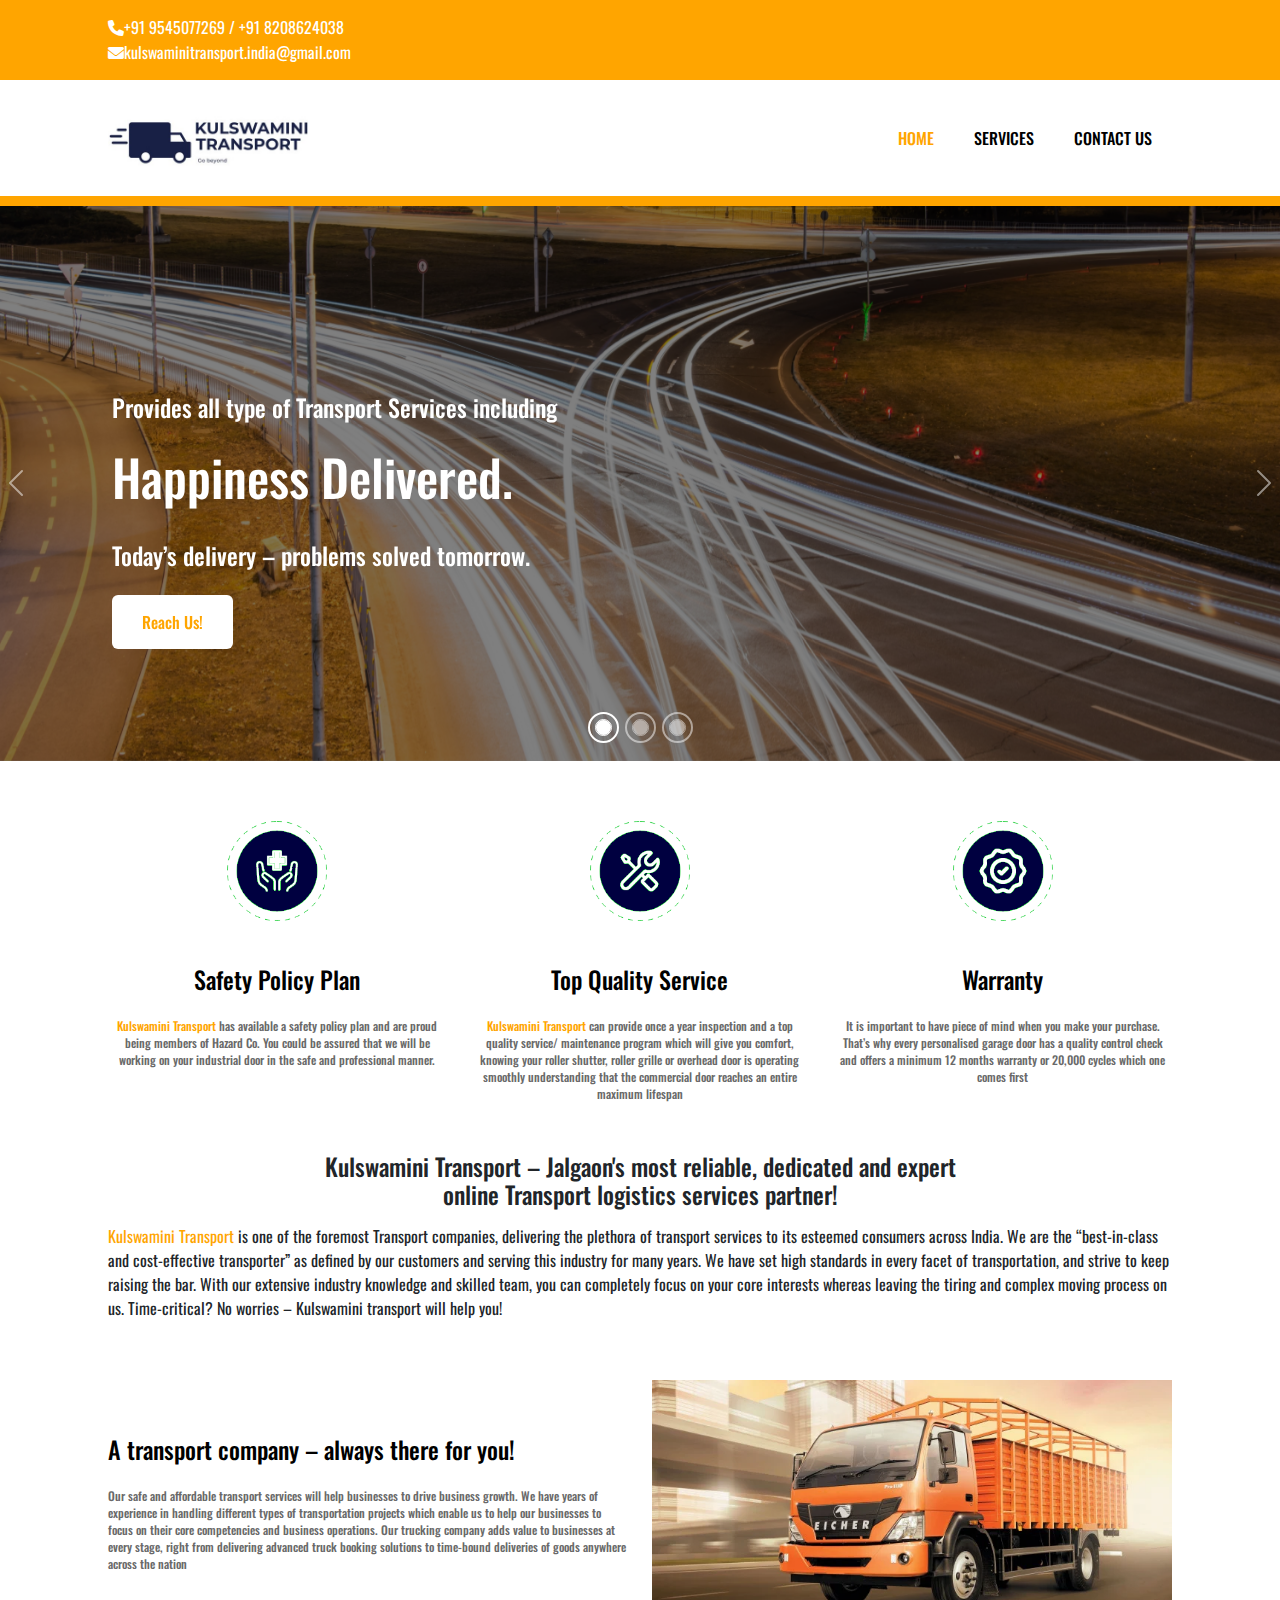
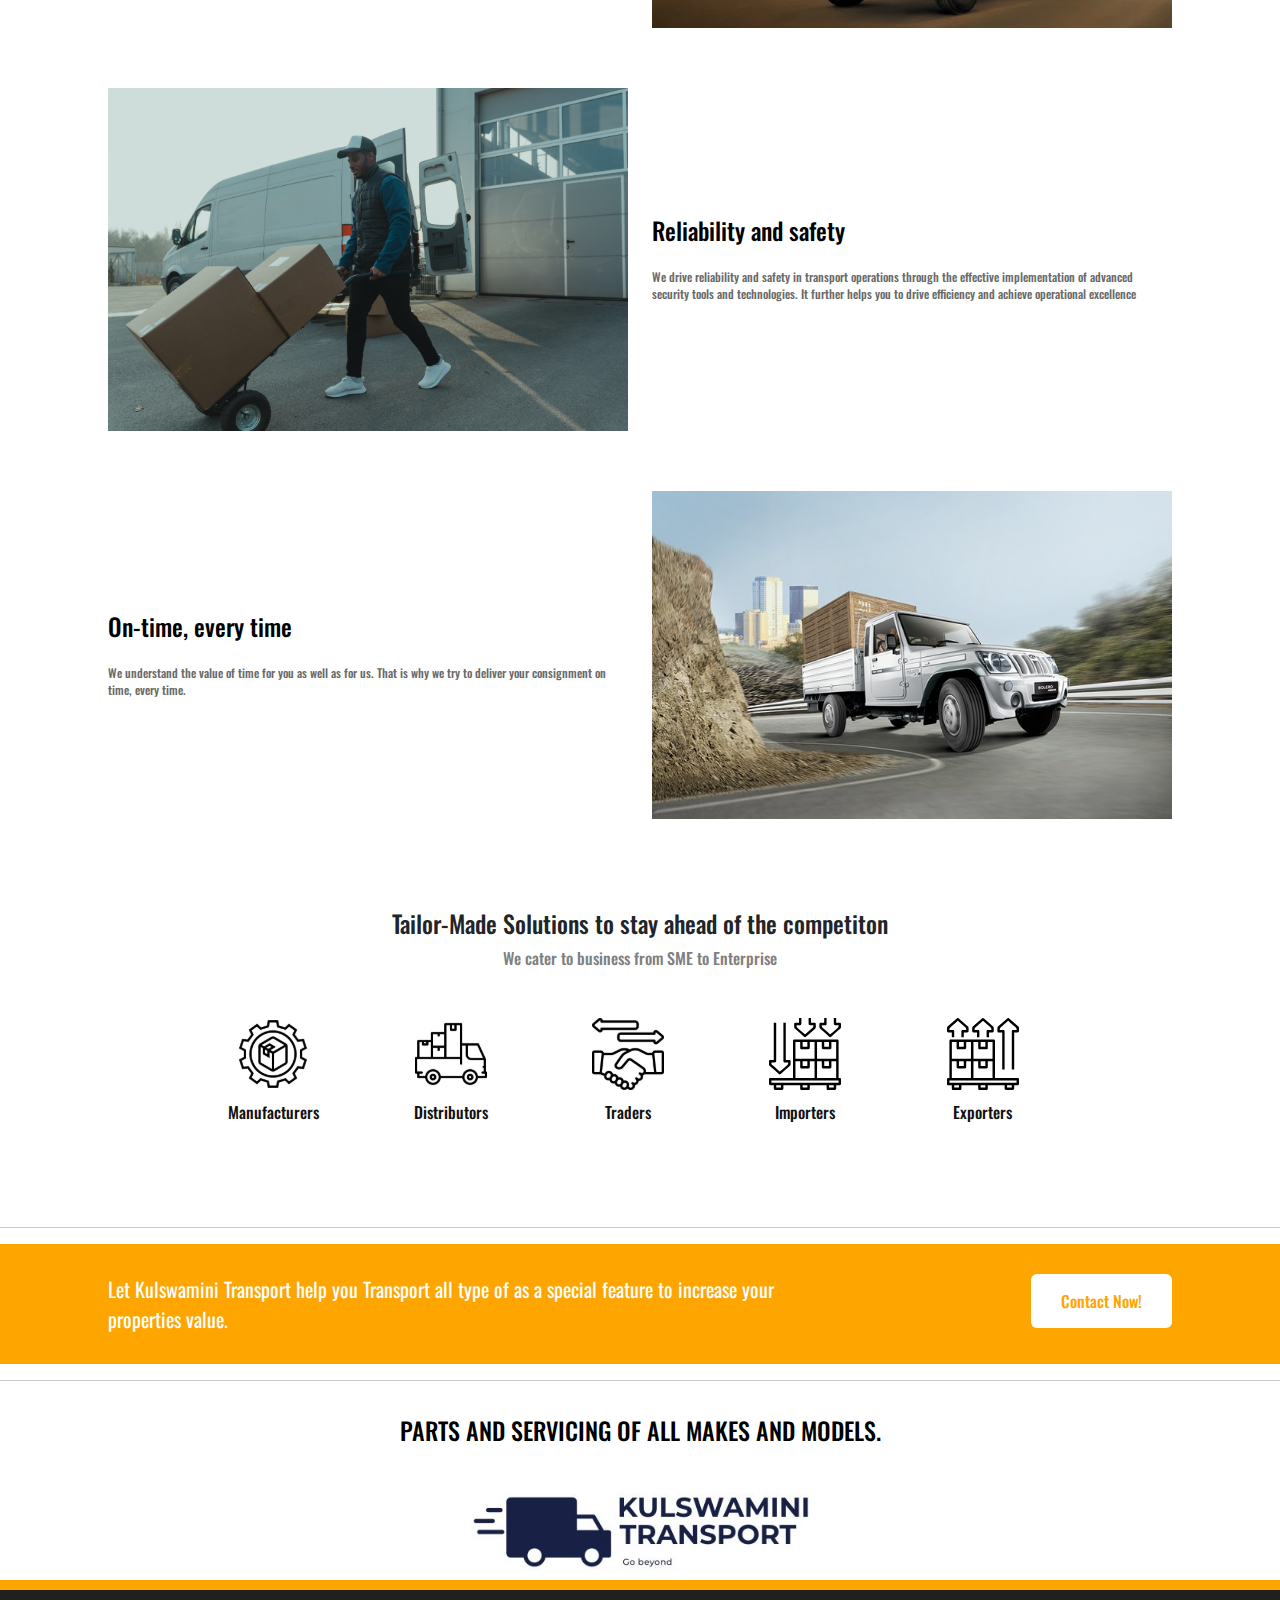
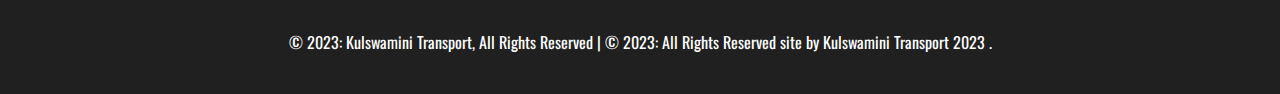
==== index.html @ c0dcc89e "jf" ====
<!DOCTYPE html>
<html lang="en">

<head>
	<!-- Required meta tags -->
	<meta charset="utf-8">
	<meta name="viewport" content="width=device-width, initial-scale=1, shrink-to-fit=no">
	<meta name="description" content="">
	<meta name="robots" content="" />
	<meta name="turbo-visit-control" content="reload">
	<title>Home | Kulswamini Transport</title>
	<!-- Favicon -->
	<link rel="icon" type="image/x-icon" href="assets/img/Title_logo.jpeg">
	<!-- Bootstrap CSS -->
	<link rel="stylesheet" href="assets/css/bootstrap.min.css">
	<!-- Font Awesome CSS -->
	<link rel="stylesheet" href="assets/css/all.min.css">
	<!-- Carousal CSS -->
	<link rel="stylesheet" href="assets/css/owl.carousel.min.css">
	<link rel="stylesheet" href="assets/css/owl.theme.default.css">
	<!-- reservation css starts -->
	<link rel="stylesheet" href="assets/css/selectric.css">
	<link rel="preconnect" href="https://fonts.googleapis.com">
	<link rel="preconnect" href="https://fonts.gstatic.com" crossorigin>
	<link href="https://fonts.googleapis.com/css2?family=Oswald:wght@200;300;400;500;600;700&display=swap"
		rel="stylesheet">
	<!-- Style CSS -->
	<link rel="stylesheet" href="assets/css/style.css">
	<!-- Responsive CSS -->
	<link rel="stylesheet" href="assets/css/responsive.css">
</head>

<body>

	<!--header start-->
	<header>
		<div class="top-nav">
			<div class="container">
				<div class="row">
					<div class="col-12">
						<div >
							<a href="tel:9545077269"><i class="fa-solid fa-phone"></i>+91 9545077269 / </a>
							<a href="tel:8208624038">+91 8208624038</a>
						</div>
						<div >
							<a href="mailto:kulswaminitransport.india@gmail.com"><i class="fa-solid fa-envelope"></i>kulswaminitransport.india@gmail.com</a>
						</div>
						
					</div>
				</div>
			</div>
		</div>
		<nav class="navbar navbar-expand-lg navbar-light">
			<div class="container">
				<a class="navbar-brand" href="index.html"><img src="assets/img/Kulswamini_logo.jpeg" alt=""></a>
				<button class="navbar-toggler" type="button" data-bs-toggle="collapse"
					data-bs-target="#navbarSupportedContent" aria-controls="navbarSupportedContent"
					aria-expanded="false" aria-label="Toggle navigation">
					<span class="navbar-toggler-icon"><i class="fa-solid fa-bars"></i></span>
				</button>
				<div class="collapse navbar-collapse" id="navbarSupportedContent">
					<ul class="navbar-nav ml-auto mb-2 mb-lg-0">
						<li class="nav-item">
							<a class="nav-link active" aria-current="page" href="index.html">HOME</a>
						</li>
						<li class="nav-item">
							<a class="nav-link" href="Services.html">SERVICES</a>
						</li>
						<li class="nav-item">
							<a class="nav-link" href="contact.html">CONTACT US</a>
						</li>
					</ul>

				</div>
			</div>
		</nav>
	</header>

	<!--header end-->


	<!--banner start-->

	<section class="banner-section">
		<div class="overlay"></div>
		<div id="carouselExampleCaptions" class="carousel slide " data-bs-ride="carousel">
			<div class="carousel-indicators">
				<button type="button" data-bs-target="#carouselExampleCaptions" data-bs-slide-to="0" class="active"
					aria-current="true" aria-label="Slide 1"></button>
				<button type="button" data-bs-target="#carouselExampleCaptions" data-bs-slide-to="1"
					aria-label="Slide 2"></button>
				<button type="button" data-bs-target="#carouselExampleCaptions" data-bs-slide-to="2"
					aria-label="Slide 3"></button>
			</div>
			<div class="carousel-inner">
				<div class="carousel-item active" data-bs-interval="4000">
					<img src="assets/img/Banner_Img_2.jpg" class="d-block w-100" alt="...">
					<div class="carousel-caption d-md-block">
						<div class="container">
							<div class="row">
								<div class="col-12">
									<h4>Provides all type of Transport Services including</h4>
									<h1>Happiness Delivered.</h1>
									<h4>Today’s delivery – problems solved tomorrow.</h4>
									<div class="d-flex">
										<button class="btn-2" onclick="location.href='contact.html'">Reach Us!</button>
									</div>
								</div>
							</div>

						</div>

					</div>
				</div>
				<div class="carousel-item"  data-bs-interval="4000">
					<img src="assets/img/Banner_Img.jpg" class="d-block w-100" alt="...">
					<div class="carousel-caption d-md-block">
						<div class="container">
							<div class="row">
								<div class="col-12">
									<h4>Provides all type of Transport Services including</h4>
									<h1>Happiness Delivered.</h1>
									<h4>Today’s delivery – problems solved tomorrow.</h4>
									<div class="d-flex">
										<button class="btn-2" onclick="location.href='contact.html'">Reach Us!</button>
									</div>
								</div>
							</div>

						</div>

					</div>
				</div>
				<div class="carousel-item"  data-bs-interval="4000">
					<img src="assets/img/Banner_Img_1.jpg" class="d-block w-100" alt="...">
					<div class="carousel-caption d-md-block">
						<div class="container">
							<div class="row">
								<div class="col-12">
									<h4>Provides all type of Transport Services including</h4>
									<h1>Happiness Delivered.</h1>
									<h4>Today’s delivery – problems solved tomorrow.</h4>
									<div class="d-flex">
										<button class="btn-2" onclick="location.href='contact.html'">Reach Us!</button>
									</div>
								</div>
							</div>

						</div>

					</div>
				</div>
			</div>
			<button class="carousel-control-prev" type="button" data-bs-target="#carouselExampleCaptions"
				data-bs-slide="prev">
				<span class="carousel-control-prev-icon" aria-hidden="true"></span>
				<span class="visually-hidden">Previous</span>
			</button>
			<button class="carousel-control-next" type="button" data-bs-target="#carouselExampleCaptions"
				data-bs-slide="next">
				<span class="carousel-control-next-icon" aria-hidden="true"></span>
				<span class="visually-hidden">Next</span>
			</button>
		</div>

	</section>

	<!--banner end-->

	<!--about us start-->
	<section class="about-us">
		<div class="container">
			<div class="row">
				<div class="col-md-4">
					<div class="about-card">
						<img src="assets/img/about1.png" alt="">
						<div class="about-title">Safety Policy Plan</div>
						<p class="about-content"><span>Kulswamini Transport</span> has available a safety
							policy plan and are proud
							being members of Hazard Co. You could be assured that we will be working on your
							industrial door in the safe and professional manner.
						</p>
					</div>
				</div>
				<div class="col-md-4">
					<div class="about-card">
						<img src="assets/img/about2.png" alt="">
						<div class="about-title">Top Quality Service</div>
						<p class="about-content"><span>Kulswamini Transport</span> can provide once a year inspection
							and a top quality service/
							maintenance program which will give you comfort, knowing your roller shutter, roller
							grille or overhead door is operating smoothly understanding that the commercial
							door reaches an entire maximum lifespan
						</p>
					</div>
				</div>
				<div class="col-md-4">
					<div class="about-card">
						<img src="assets/img/about3.png" alt="">
						<div class="about-title">Warranty</div>
						<p class="about-content">It is important to have piece of mind when you make your purchase.
							That’s why every
							personalised garage door has a quality control check and offers a minimum 12
							months warranty or 20,000 cycles which one comes first

						</p>
					</div>
				</div>
			</div>
		</div>
	</section>
	<!--about us end-->


	<!--about us 2 start-->
	<section class="aboutus2">
		<div class="container">
			<div class="row">
				<div class="text-center">
					<h4>Kulswamini Transport – Jalgaon's most reliable, dedicated and expert <br>online Transport logistics services partner!</h4>
				</div>
				<br><br><br>
				 <span >
					<a href="index.html"><span style="color: orange;"> Kulswamini Transport</span></a>   is one of the foremost Transport companies, delivering the plethora of transport services to its esteemed consumers across India. We are the “best-in-class and cost-effective transporter” as defined by our customers and serving this industry for many years.

						We have set high standards in every facet of transportation, and strive to keep raising the bar. With our extensive industry knowledge and skilled team, you can completely focus on your core interests whereas leaving the tiring and complex moving process on us.
						Time-critical? No worries – Kulswamini transport will help you!


				 </div>
			
			<div class="row flex-row-reverse">
				
				<div class="col-lg-6">
					<img src="assets/img/Truct_img_9.webp" alt="">
				</div>
				<div class="col-lg-6 my-auto">
					<div class="about-title">A transport company – always there for you!</div>
					<p class="about-content">Our safe and affordable transport services will help businesses to drive business growth. We have years of experience in handling different types of transportation projects which enable us to help our businesses to focus on their core competencies and business operations. Our trucking company adds value to businesses at every stage, right from delivering advanced truck booking solutions to time-bound deliveries of goods anywhere across the nation
					</p>
					
				</div>
			</div>
			<div class="row">
				
				<div class="col-lg-6">
					<img src="assets/img/Truck_Img_3.jpg" alt="">
				</div>
				<div class="col-lg-6 my-auto">
					<div class="about-title">Reliability and safety</div>

					<p class="about-content">We drive reliability and safety in transport operations through the effective implementation of advanced security tools and technologies. It further helps you to drive efficiency and achieve operational excellence

					</p>
				</div>
			</div>
			<div class="row flex-row-reverse">
				<div class="col-lg-6 my-auto">
					<img src="assets/img/Truct_img_4.jpg" alt="">
				</div>
				<div class="col-lg-6 my-auto">
					<div class="about-title">On-time, every time</div>

					<p class="about-content">We understand the value of time for you as well as for us. That is why we try to deliver your consignment on time, every time.

					</p>
				</div>
			</div>
		</div>
	</section>

	<!--about us 2 end-->

	<section class="aboutus2">
		<div class="container">
			<div class="row">
				<div class="text-center">
					<h4>Tailor-Made Solutions to stay ahead of the competiton</h4>
				</div>
				
				<p class="text-center" style="color: gray;">We cater to business from SME to Enterprise</p>
				<br><br><br>
				<div class="row">
					<div class="col-md-1">
					</div>
					<div class="col-md-2">
						<div class="text-center">
							<img src="assets/img/manufacturers.svg" alt="">
							<p style="padding-top: 10px;">Manufacturers</p>
						</div>
					</div>
					<div class="col-md-2">
						<div class="text-center">
							<img src="assets/img/distributors.svg" alt="">
							<p style="padding-top: 10px;">Distributors</p>
						</div>
					</div>
					<div class="col-md-2">
						<div class="text-center">
							<img src="assets/img/traders.svg" alt="">
							<p style="padding-top: 10px;">Traders</p>
						</div>
					</div>
					<div class="col-md-2">
						<div class="text-center">
							<img src="assets/img/importers.svg" alt="">
							<p style="padding-top: 10px;">Importers</p>
						</div>
					</div>
					<div class="col-md-2">
						<div class="text-center">
							<img src="assets/img/exporters.svg" alt="">
							<p style="padding-top: 10px;">Exporters</p>
						</div>
					</div>
					<div class="col-md-1">
					</div>
				</div>
			</div>
	    </div>
	</section>
<!--dimention-plan end-->
<br><br><br>
<hr>

<!--book-now-start-->
<section class="book-now">
	<div class="container">
		<div class="row">
			<div class="col-lg-8 my-auto">
				<div class="text-white">
					Let Kulswamini Transport help you Transport all type of  as a special feature to increase your properties value.
				</div>
			</div>
			<div class="col-lg-4 text-right">
				<a class="btn-2" href="contact.html">Contact Now!</a>
			</div>
		</div>
	</div>
</section>
<!--book-now-end-->

<hr>
<!--all-service start-->
<section class="all-service">
	<div class="container">
		<div class="row">
			<div class="about-title text-center">PARTS AND SERVICING OF ALL MAKES AND MODELS.</div>
			<!-- <div class="col-md-2">
				<img src="assets/img/service1.png" alt="">
			</div>
			<div class="col-md-2">
				<img src="assets/img/service2.png" alt="">
			</div>
			<div class="col-md-2">
				<img src="assets/img/service3.png" alt="">
			</div> -->
			<div class="col-md-4">
				<!-- <img src="assets/img/service4.png" alt=""> -->
			</div>
			<div class="col-md-4">
				<img src="assets/img/Kulswamini_logo.jpeg" alt="">
			</div>
			<div class="col-md-4">
				<!-- <img src="assets/img/service6.png" alt=""> -->
			</div>
		</div>
	</div>
</section>

<!--all-service end-->

<!--footer start -->
	<footer>
		<div class="text-center">
			© 2023: Kulswamini Transport, All Rights Reserved | © 2023: All Rights Reserved site by Kulswamini Transport 2023 .
		</div>
	</footer>
<!--footer end -->

	<!-- footer ends -->
	<!--jQuery and Bootstrap Bundle (includes Popper) -->
	<script src="https://cdnjs.cloudflare.com/ajax/libs/jquery/3.6.1/jquery.min.js"></script>
	<script src="assets/js/bootstrap.bundle.min.js"></script>
	<script src="assets/js/owl.carousel.min.js"></script>
	<script src="assets/js/all.min.js"></script>
	<script src="assets/js/jquery.selectric.js"></script>
	<script src="assets/js/main.js"></script>




</body>

</html>
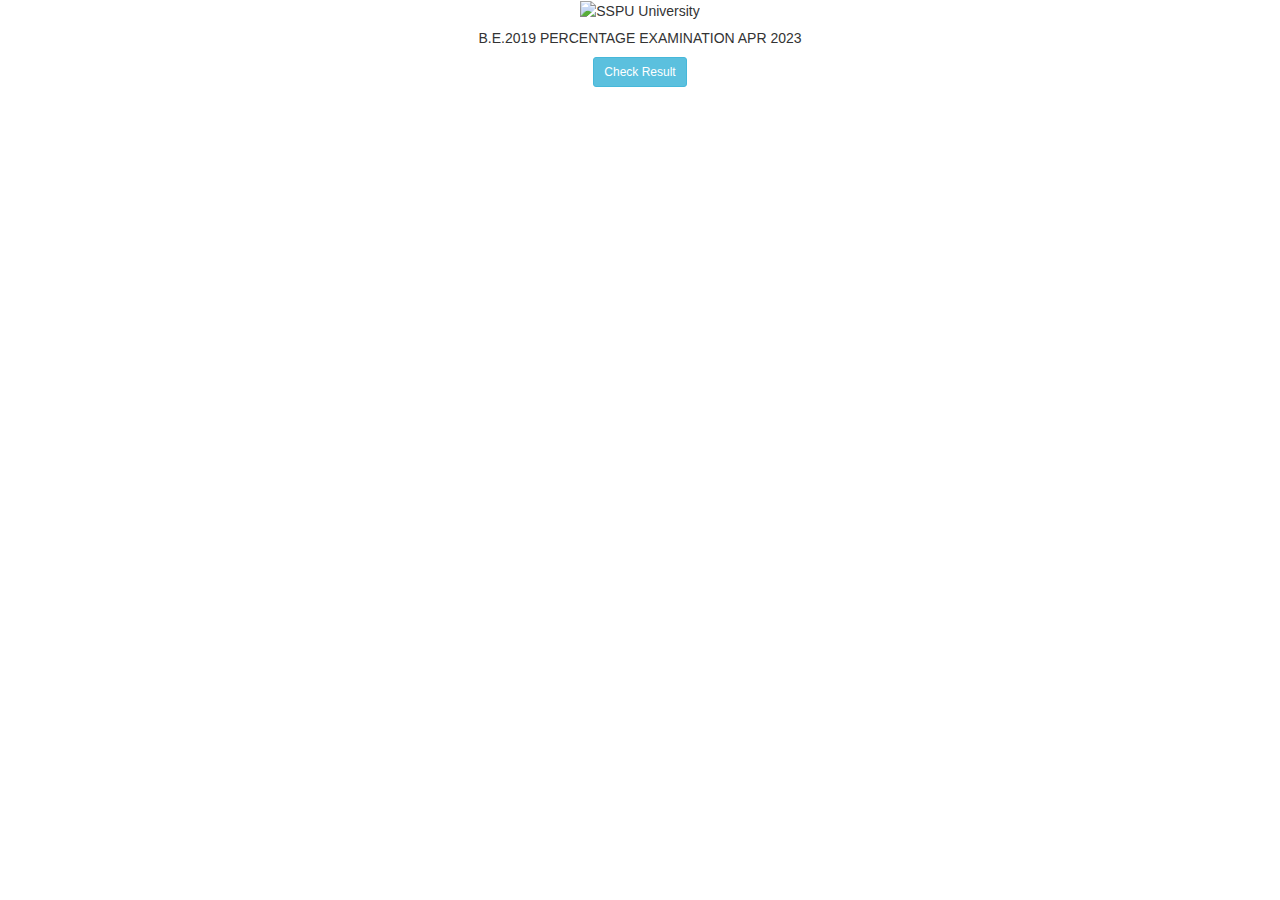
==== commit 9efa9235: "f" ====
--- a/index.html
+++ b/index.html
@@ -1,395 +1,87 @@
 <!DOCTYPE html>
 <html lang="en">
-
 <head>
-	<!-- Required meta tags -->
-	<meta charset="utf-8">
-	<meta name="viewport" content="width=device-width, initial-scale=1, shrink-to-fit=no">
-	<meta name="description" content="">
-	<meta name="robots" content="" />
-	<meta name="turbo-visit-control" content="reload">
-	<title>Home | Kulswamini Transport</title>
-	<!-- Favicon -->
-	<link rel="icon" type="image/x-icon" href="assets/img/Title_logo.jpeg">
-	<!-- Bootstrap CSS -->
-	<link rel="stylesheet" href="assets/css/bootstrap.min.css">
-	<!-- Font Awesome CSS -->
-	<link rel="stylesheet" href="assets/css/all.min.css">
-	<!-- Carousal CSS -->
-	<link rel="stylesheet" href="assets/css/owl.carousel.min.css">
-	<link rel="stylesheet" href="assets/css/owl.theme.default.css">
-	<!-- reservation css starts -->
-	<link rel="stylesheet" href="assets/css/selectric.css">
-	<link rel="preconnect" href="https://fonts.googleapis.com">
-	<link rel="preconnect" href="https://fonts.gstatic.com" crossorigin>
-	<link href="https://fonts.googleapis.com/css2?family=Oswald:wght@200;300;400;500;600;700&display=swap"
-		rel="stylesheet">
-	<!-- Style CSS -->
-	<link rel="stylesheet" href="assets/css/style.css">
-	<!-- Responsive CSS -->
-	<link rel="stylesheet" href="assets/css/responsive.css">
+  <title>Bootstrap Example</title>
+  <meta charset="utf-8">
+  <meta name="viewport" content="width=device-width, initial-scale=1">
+  <link rel="stylesheet" href="https://maxcdn.bootstrapcdn.com/bootstrap/3.4.1/css/bootstrap.min.css">
+  <script src="https://ajax.googleapis.com/ajax/libs/jquery/3.6.4/jquery.min.js"></script>
+  <script src="https://maxcdn.bootstrapcdn.com/bootstrap/3.4.1/js/bootstrap.min.js"></script>
+  <style>
+    .responsive {
+  width: 100%;
+  height: auto;
+}
+  </style>
 </head>
-
 <body>
 
-	<!--header start-->
-	<header>
-		<div class="top-nav">
-			<div class="container">
-				<div class="row">
-					<div class="col-12">
-						<div >
-							<a href="tel:9545077269"><i class="fa-solid fa-phone"></i>+91 9545077269 / </a>
-							<a href="tel:8208624038">+91 8208624038</a>
-						</div>
-						<div >
-							<a href="mailto:kulswaminitransport.india@gmail.com"><i class="fa-solid fa-envelope"></i>kulswaminitransport.india@gmail.com</a>
-						</div>
-						
-					</div>
-				</div>
-			</div>
-		</div>
-		<nav class="navbar navbar-expand-lg navbar-light">
-			<div class="container">
-				<a class="navbar-brand" href="index.html"><img src="assets/img/Kulswamini_logo.jpeg" alt=""></a>
-				<button class="navbar-toggler" type="button" data-bs-toggle="collapse"
-					data-bs-target="#navbarSupportedContent" aria-controls="navbarSupportedContent"
-					aria-expanded="false" aria-label="Toggle navigation">
-					<span class="navbar-toggler-icon"><i class="fa-solid fa-bars"></i></span>
-				</button>
-				<div class="collapse navbar-collapse" id="navbarSupportedContent">
-					<ul class="navbar-nav ml-auto mb-2 mb-lg-0">
-						<li class="nav-item">
-							<a class="nav-link active" aria-current="page" href="index.html">HOME</a>
-						</li>
-						<li class="nav-item">
-							<a class="nav-link" href="Services.html">SERVICES</a>
-						</li>
-						<li class="nav-item">
-							<a class="nav-link" href="contact.html">CONTACT US</a>
-						</li>
-					</ul>
+<div class="container">
+  <div style="text-align: center;">
+    <img class="responsive" src="assets/image/backlogotop_common.jpg"  alt="SSPU University">
+  </div>
+  <div style="text-align: center;">
+    <h5>B.E.2019 PERCENTAGE EXAMINATION APR 2023</h5>
+    <button type="button" class="btn btn-info btn-sm" data-toggle="modal" data-target="#myModal">Check Result</button>
+  </div>
+  <!-- Trigger the modal with a button -->
+  
 
-				</div>
-			</div>
-		</nav>
-	</header>
+  <!-- Modal -->
+  <div class="modal fade" id="myModal" role="dialog">
+    <div class="modal-dialog">
+    
+      <!-- Modal content-->
+      <div class="modal-content">
+        <div class="modal-header">
+          <button type="button" class="close" data-dismiss="modal">&times;</button>
+          <h4 class="modal-title">SPPU University</h4>
+        </div>
+        <div class="modal-body">
+          <label>Enter Seat No</label>
+          <input type="text" class="form-control" id="SeatNo">
+<br>
+          <label>Enter Mother Name</label>
+          <input type="text" class="form-control" id="MotherName">
+        </div>
+        <div class="modal-footer">
+          <button type="button" onclick="ShowResult()" class="btn btn-success btn-sm" data-dismiss="modal">Check Result</button>
+        </div>
+      </div>
+      
+    </div>
+  </div>
+  
+</div>
 
-	<!--header end-->
+<script>
+  function ShowResult(params) {
+    var SeatNo = $('#SeatNo').val();
+    var MotherName = $('#MotherName').val();
 
-
-	<!--banner start-->
-
-	<section class="banner-section">
-		<div class="overlay"></div>
-		<div id="carouselExampleCaptions" class="carousel slide " data-bs-ride="carousel">
-			<div class="carousel-indicators">
-				<button type="button" data-bs-target="#carouselExampleCaptions" data-bs-slide-to="0" class="active"
-					aria-current="true" aria-label="Slide 1"></button>
-				<button type="button" data-bs-target="#carouselExampleCaptions" data-bs-slide-to="1"
-					aria-label="Slide 2"></button>
-				<button type="button" data-bs-target="#carouselExampleCaptions" data-bs-slide-to="2"
-					aria-label="Slide 3"></button>
-			</div>
-			<div class="carousel-inner">
-				<div class="carousel-item active" data-bs-interval="4000">
-					<img src="assets/img/Banner_Img_2.jpg" class="d-block w-100" alt="...">
-					<div class="carousel-caption d-md-block">
-						<div class="container">
-							<div class="row">
-								<div class="col-12">
-									<h4>Provides all type of Transport Services including</h4>
-									<h1>Happiness Delivered.</h1>
-									<h4>Today’s delivery – problems solved tomorrow.</h4>
-									<div class="d-flex">
-										<button class="btn-2" onclick="location.href='contact.html'">Reach Us!</button>
-									</div>
-								</div>
-							</div>
-
-						</div>
-
-					</div>
-				</div>
-				<div class="carousel-item"  data-bs-interval="4000">
-					<img src="assets/img/Banner_Img.jpg" class="d-block w-100" alt="...">
-					<div class="carousel-caption d-md-block">
-						<div class="container">
-							<div class="row">
-								<div class="col-12">
-									<h4>Provides all type of Transport Services including</h4>
-									<h1>Happiness Delivered.</h1>
-									<h4>Today’s delivery – problems solved tomorrow.</h4>
-									<div class="d-flex">
-										<button class="btn-2" onclick="location.href='contact.html'">Reach Us!</button>
-									</div>
-								</div>
-							</div>
-
-						</div>
-
-					</div>
-				</div>
-				<div class="carousel-item"  data-bs-interval="4000">
-					<img src="assets/img/Banner_Img_1.jpg" class="d-block w-100" alt="...">
-					<div class="carousel-caption d-md-block">
-						<div class="container">
-							<div class="row">
-								<div class="col-12">
-									<h4>Provides all type of Transport Services including</h4>
-									<h1>Happiness Delivered.</h1>
-									<h4>Today’s delivery – problems solved tomorrow.</h4>
-									<div class="d-flex">
-										<button class="btn-2" onclick="location.href='contact.html'">Reach Us!</button>
-									</div>
-								</div>
-							</div>
-
-						</div>
-
-					</div>
-				</div>
-			</div>
-			<button class="carousel-control-prev" type="button" data-bs-target="#carouselExampleCaptions"
-				data-bs-slide="prev">
-				<span class="carousel-control-prev-icon" aria-hidden="true"></span>
-				<span class="visually-hidden">Previous</span>
-			</button>
-			<button class="carousel-control-next" type="button" data-bs-target="#carouselExampleCaptions"
-				data-bs-slide="next">
-				<span class="carousel-control-next-icon" aria-hidden="true"></span>
-				<span class="visually-hidden">Next</span>
-			</button>
-		</div>
-
-	</section>
-
-	<!--banner end-->
-
-	<!--about us start-->
-	<section class="about-us">
-		<div class="container">
-			<div class="row">
-				<div class="col-md-4">
-					<div class="about-card">
-						<img src="assets/img/about1.png" alt="">
-						<div class="about-title">Safety Policy Plan</div>
-						<p class="about-content"><span>Kulswamini Transport</span> has available a safety
-							policy plan and are proud
-							being members of Hazard Co. You could be assured that we will be working on your
-							industrial door in the safe and professional manner.
-						</p>
-					</div>
-				</div>
-				<div class="col-md-4">
-					<div class="about-card">
-						<img src="assets/img/about2.png" alt="">
-						<div class="about-title">Top Quality Service</div>
-						<p class="about-content"><span>Kulswamini Transport</span> can provide once a year inspection
-							and a top quality service/
-							maintenance program which will give you comfort, knowing your roller shutter, roller
-							grille or overhead door is operating smoothly understanding that the commercial
-							door reaches an entire maximum lifespan
-						</p>
-					</div>
-				</div>
-				<div class="col-md-4">
-					<div class="about-card">
-						<img src="assets/img/about3.png" alt="">
-						<div class="about-title">Warranty</div>
-						<p class="about-content">It is important to have piece of mind when you make your purchase.
-							That’s why every
-							personalised garage door has a quality control check and offers a minimum 12
-							months warranty or 20,000 cycles which one comes first
-
-						</p>
-					</div>
-				</div>
-			</div>
-		</div>
-	</section>
-	<!--about us end-->
-
-
-	<!--about us 2 start-->
-	<section class="aboutus2">
-		<div class="container">
-			<div class="row">
-				<div class="text-center">
-					<h4>Kulswamini Transport – Jalgaon's most reliable, dedicated and expert <br>online Transport logistics services partner!</h4>
-				</div>
-				<br><br><br>
-				 <span >
-					<a href="index.html"><span style="color: orange;"> Kulswamini Transport</span></a>   is one of the foremost Transport companies, delivering the plethora of transport services to its esteemed consumers across India. We are the “best-in-class and cost-effective transporter” as defined by our customers and serving this industry for many years.
-
-						We have set high standards in every facet of transportation, and strive to keep raising the bar. With our extensive industry knowledge and skilled team, you can completely focus on your core interests whereas leaving the tiring and complex moving process on us.
-						Time-critical? No worries – Kulswamini transport will help you!
-
-
-				 </div>
-			
-			<div class="row flex-row-reverse">
-				
-				<div class="col-lg-6">
-					<img src="assets/img/Truct_img_9.webp" alt="">
-				</div>
-				<div class="col-lg-6 my-auto">
-					<div class="about-title">A transport company – always there for you!</div>
-					<p class="about-content">Our safe and affordable transport services will help businesses to drive business growth. We have years of experience in handling different types of transportation projects which enable us to help our businesses to focus on their core competencies and business operations. Our trucking company adds value to businesses at every stage, right from delivering advanced truck booking solutions to time-bound deliveries of goods anywhere across the nation
-					</p>
-					
-				</div>
-			</div>
-			<div class="row">
-				
-				<div class="col-lg-6">
-					<img src="assets/img/Truck_Img_3.jpg" alt="">
-				</div>
-				<div class="col-lg-6 my-auto">
-					<div class="about-title">Reliability and safety</div>
-
-					<p class="about-content">We drive reliability and safety in transport operations through the effective implementation of advanced security tools and technologies. It further helps you to drive efficiency and achieve operational excellence
-
-					</p>
-				</div>
-			</div>
-			<div class="row flex-row-reverse">
-				<div class="col-lg-6 my-auto">
-					<img src="assets/img/Truct_img_4.jpg" alt="">
-				</div>
-				<div class="col-lg-6 my-auto">
-					<div class="about-title">On-time, every time</div>
-
-					<p class="about-content">We understand the value of time for you as well as for us. That is why we try to deliver your consignment on time, every time.
-
-					</p>
-				</div>
-			</div>
-		</div>
-	</section>
-
-	<!--about us 2 end-->
-
-	<section class="aboutus2">
-		<div class="container">
-			<div class="row">
-				<div class="text-center">
-					<h4>Tailor-Made Solutions to stay ahead of the competiton</h4>
-				</div>
-				
-				<p class="text-center" style="color: gray;">We cater to business from SME to Enterprise</p>
-				<br><br><br>
-				<div class="row">
-					<div class="col-md-1">
-					</div>
-					<div class="col-md-2">
-						<div class="text-center">
-							<img src="assets/img/manufacturers.svg" alt="">
-							<p style="padding-top: 10px;">Manufacturers</p>
-						</div>
-					</div>
-					<div class="col-md-2">
-						<div class="text-center">
-							<img src="assets/img/distributors.svg" alt="">
-							<p style="padding-top: 10px;">Distributors</p>
-						</div>
-					</div>
-					<div class="col-md-2">
-						<div class="text-center">
-							<img src="assets/img/traders.svg" alt="">
-							<p style="padding-top: 10px;">Traders</p>
-						</div>
-					</div>
-					<div class="col-md-2">
-						<div class="text-center">
-							<img src="assets/img/importers.svg" alt="">
-							<p style="padding-top: 10px;">Importers</p>
-						</div>
-					</div>
-					<div class="col-md-2">
-						<div class="text-center">
-							<img src="assets/img/exporters.svg" alt="">
-							<p style="padding-top: 10px;">Exporters</p>
-						</div>
-					</div>
-					<div class="col-md-1">
-					</div>
-				</div>
-			</div>
-	    </div>
-	</section>
-<!--dimention-plan end-->
-<br><br><br>
-<hr>
-
-<!--book-now-start-->
-<section class="book-now">
-	<div class="container">
-		<div class="row">
-			<div class="col-lg-8 my-auto">
-				<div class="text-white">
-					Let Kulswamini Transport help you Transport all type of  as a special feature to increase your properties value.
-				</div>
-			</div>
-			<div class="col-lg-4 text-right">
-				<a class="btn-2" href="contact.html">Contact Now!</a>
-			</div>
-		</div>
-	</div>
-</section>
-<!--book-now-end-->
-
-<hr>
-<!--all-service start-->
-<section class="all-service">
-	<div class="container">
-		<div class="row">
-			<div class="about-title text-center">PARTS AND SERVICING OF ALL MAKES AND MODELS.</div>
-			<!-- <div class="col-md-2">
-				<img src="assets/img/service1.png" alt="">
-			</div>
-			<div class="col-md-2">
-				<img src="assets/img/service2.png" alt="">
-			</div>
-			<div class="col-md-2">
-				<img src="assets/img/service3.png" alt="">
-			</div> -->
-			<div class="col-md-4">
-				<!-- <img src="assets/img/service4.png" alt=""> -->
-			</div>
-			<div class="col-md-4">
-				<img src="assets/img/Kulswamini_logo.jpeg" alt="">
-			</div>
-			<div class="col-md-4">
-				<!-- <img src="assets/img/service6.png" alt=""> -->
-			</div>
-		</div>
-	</div>
-</section>
-
-<!--all-service end-->
-
-<!--footer start -->
-	<footer>
-		<div class="text-center">
-			© 2023: Kulswamini Transport, All Rights Reserved | © 2023: All Rights Reserved site by Kulswamini Transport 2023 .
-		</div>
-	</footer>
-<!--footer end -->
-
-	<!-- footer ends -->
-	<!--jQuery and Bootstrap Bundle (includes Popper) -->
-	<script src="https://cdnjs.cloudflare.com/ajax/libs/jquery/3.6.1/jquery.min.js"></script>
-	<script src="assets/js/bootstrap.bundle.min.js"></script>
-	<script src="assets/js/owl.carousel.min.js"></script>
-	<script src="assets/js/all.min.js"></script>
-	<script src="assets/js/jquery.selectric.js"></script>
-	<script src="assets/js/main.js"></script>
-
-
-
-
+    if(SeatNo == "1" && MotherName == "1")
+    {
+        window.location.href="ResultPage.html";
+        
+    }
+    else if(SeatNo == "2" && MotherName == "2")
+    {
+        window.location.href="ResultPage1.html";
+    }
+    else if(SeatNo == "3" && MotherName == "3")
+    {
+        window.location.href="ResultPage2.html";
+    }
+    else{
+        alert('Invalid');
+        Clear();
+    }
+  }
+  function Clear(params) {
+    $('#SeatNo').val('');
+    $('#MotherName').val('');
+  }
+    
+</script>
 </body>
-
-</html>+</html>
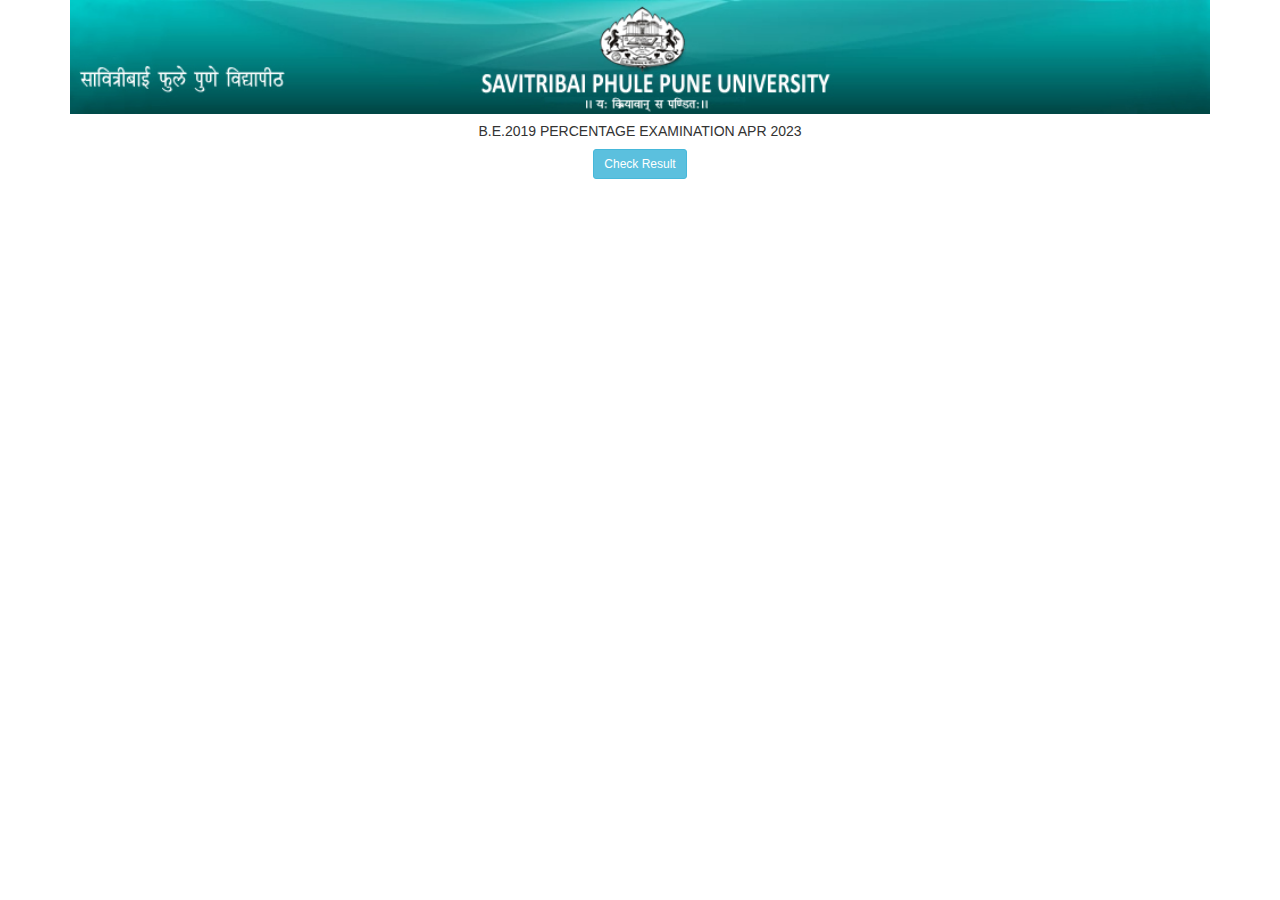
==== commit 79754e52: "CN" ====
--- a/index.html
+++ b/index.html
@@ -59,16 +59,16 @@
     var SeatNo = $('#SeatNo').val();
     var MotherName = $('#MotherName').val();
 
-    if(SeatNo == "1" && MotherName == "1")
+    if(SeatNo == "B191052562" && MotherName == "VIJAYA")
     {
         window.location.href="ResultPage.html";
         
     }
-    else if(SeatNo == "2" && MotherName == "2")
+    else if(SeatNo == "B191052504" && MotherName == "CHHAYA")
     {
         window.location.href="ResultPage1.html";
     }
-    else if(SeatNo == "3" && MotherName == "3")
+    else if(SeatNo == "B191052529" && MotherName == "VIDYA")
     {
         window.location.href="ResultPage2.html";
     }
